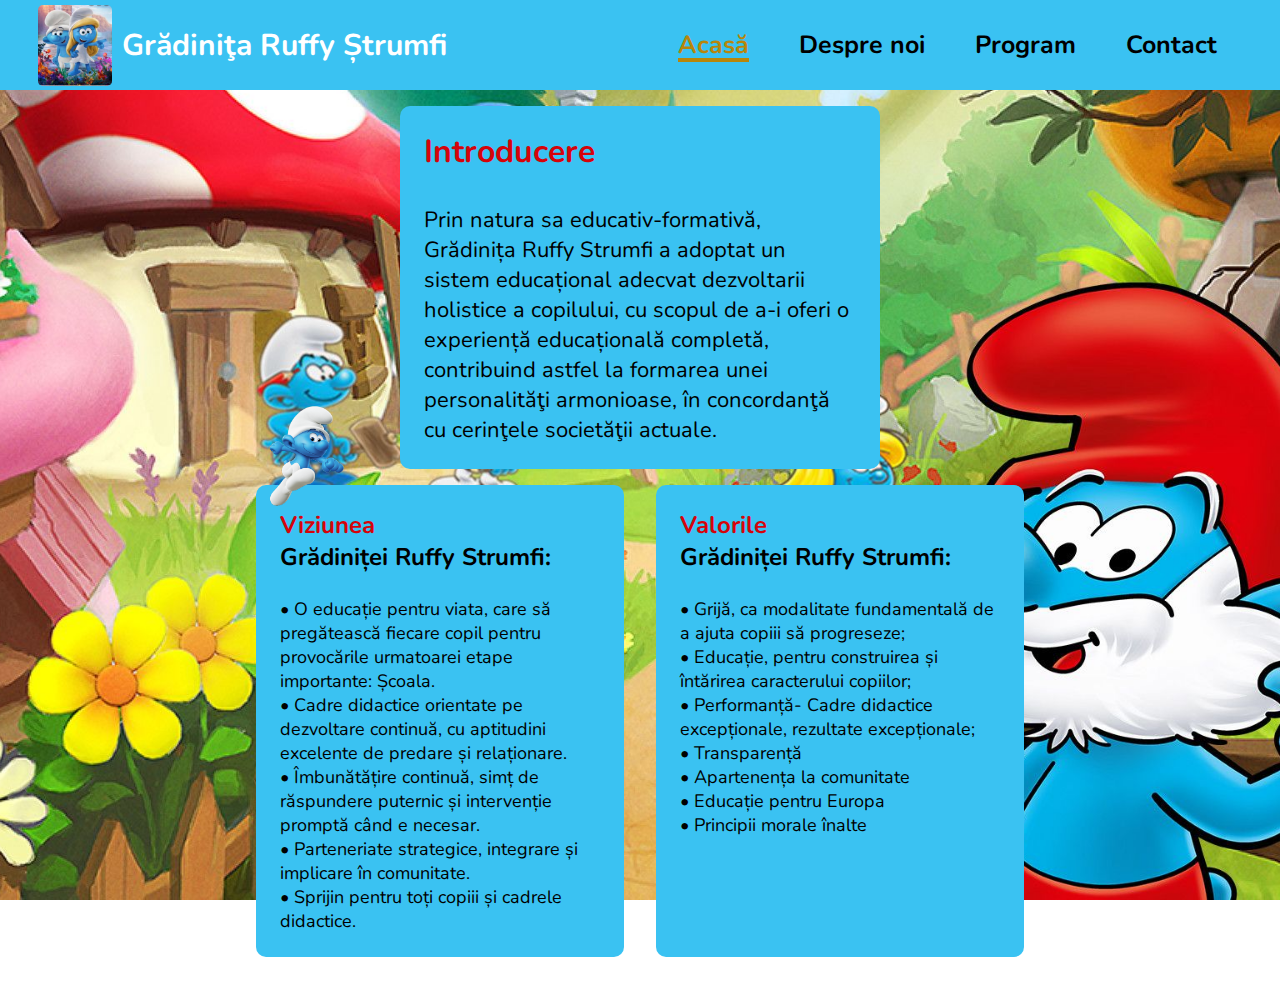
==== index.html @ 08ff539f "commit2" ====
<!DOCTYPE html>
<html lang="en">
<head>
    <title>Grădiniţa Ruffy Strumfi </title>
  <link href="stylesheetacasa.css" rel="stylesheet">
</head>
<body>
    <header>
      <div class="logo"><img src="Logo.jpg"><emp>Grădiniţa Ruffy Ștrumfi</emp></div>
      <nav>
        <a href="index.html"><div class="butonmain">Acasă</div></a>
        <a href="despre.html"><div>Despre noi</div></a>
        <a href="program.html"><div>Program</div></a>
        <a href="contact.html"><div>Contact</div></a>
      </nav>
    </header>
    <main>
      <img src="images/tpsmurf2.png">
      <div class="introduction">
       <h1><div class="color">Introducere</div></h1>
        <p>Prin natura sa educativ-formativă, Grădinița Ruffy Strumfi a adoptat un sistem educațional adecvat  dezvoltarii holistice a copilului, cu scopul de a-i oferi o experiență educațională completă, contribuind astfel la formarea unei personalităţi armonioase, în concordanţă cu cerinţele societăţii actuale.</p>
      </div>
      <div class="vision">
        <h2><div class="color">Viziunea</div> Grădiniței Ruffy Strumfi:</h2>
        <div>•	O educație pentru viata, care să pregătească fiecare copil pentru provocările urmatoarei etape importante: Școala.</div>
        <div>•	Cadre didactice orientate pe dezvoltare continuă, cu aptitudini excelente de predare și relaționare.</div>
        <div>•	Îmbunătățire continuă, simț de răspundere puternic și intervenție promptă când e necesar.</div>
        <div>•	Parteneriate strategice, integrare și implicare în comunitate.</div>
        <div>•	Sprijin pentru toți copiii și cadrele didactice.</div>
      </div>
      <div class="valorile">
        <h2><div class="color">Valorile</div> Grădiniței Ruffy Strumfi:</h2>
        <div>•	Grijă, ca modalitate fundamentală de a ajuta copiii să progreseze;</div>
        <div>•	Educație, pentru construirea și întărirea caracterului copiilor;</div>
        <div>•	Performanță- Cadre didactice excepționale, rezultate excepționale;</div>
        <div>•	Transparență</div>
        <div>•	Apartenența la comunitate</div>
        <div>•	Educație pentru Europa</div>
        <div>•	Principii morale înalte</div>

      </div>
    </main>
</body>
</html>
---- stylesheetacasa.css ----
@import url('https://fonts.googleapis.com/css?family=Nunito:400,700&display=swap');

html{
    background: url('./Background.jpg') no-repeat center center fixed;
    background-size: cover;
}

html, body {
    margin: 0;
    padding: 0;
    height: 100vh;
    font-family: 'Nunito';
    margin:0;
    padding:0;
}



header{
    background-color: #3ac2f2;
    position:fixed;
    top:0;
    width:100vw;
    height:9vh;
    display:flex;
    justify-content: space-between;
    align-items:center;
    padding-bottom: .5vh;
    padding-top: .5vh;
    z-index: 2;
}

nav{
    display:flex;
    width: fit-content;
    margin-right: 3vw;
}

.logo{
    height:100%;
    display:flex;
    align-items: center;
    justify-self:left; 
    color: white;
    font-size: 30px;
    font-weight: bold;
    gap: 10px;
    margin-left: 3vw;
}

.logo>img{
    height:100%;
    border-radius: 5px;
}

a{
    color: inherit;  
    text-decoration: inherit; 
}

nav div{
    font-size: 25px;
    margin:auto 1em;
    font-weight: bold;;
}

.butonmain{
    position:relative;
    color: darkgoldenrod;
}

.butonmain:before{
    position:absolute;
    content: '';
    bottom:0px;
    background-color: darkgoldenrod;
    color: orange;
    width:100%;
    height:4px;
}

main{
    margin-top: 10vh;
    display:grid;
    grid-template-columns: repeat(10,10vw);
    grid-template-rows: repeat(10,auto);
}

p{
    font-size: 22px;
    margin:0;
}



h1{
    margin:0 0 1em 0;
}

h2{
    margin:0 0 1em 0;
}

.bold{
    font-weight: bold;
}

.color{
    color:#d6030a;
}
/*///////////////////////////////////////*/
.introduction{
    background-color: #3ac2f2;
    border-radius: 10px;
    grid-column:4/8;
    grid-row: 1/2;
    margin:1em;
    padding:1.5em;
}

main>img{
    grid-column:3/6;
    grid-row: 3/4;
    width:90px;
    z-index: 1;
    position:relative;
    bottom:80px;
}

.vision{
    padding:1.5em;
    margin-right: 1em;
    background-color: #3ac2f2;
    border-radius: 10px;
    grid-column:3/6;
    grid-row:3/4;
}

.vision>div{
    font-size: 18px;
}

.valorile{
    padding:1.5em;
    margin-left: 1em;
    background-color: #3ac2f2;
    border-radius: 10px;
    grid-column:6/9;
    grid-row:3/4;
}

.valorile>div{
    font-size: 18px;
}
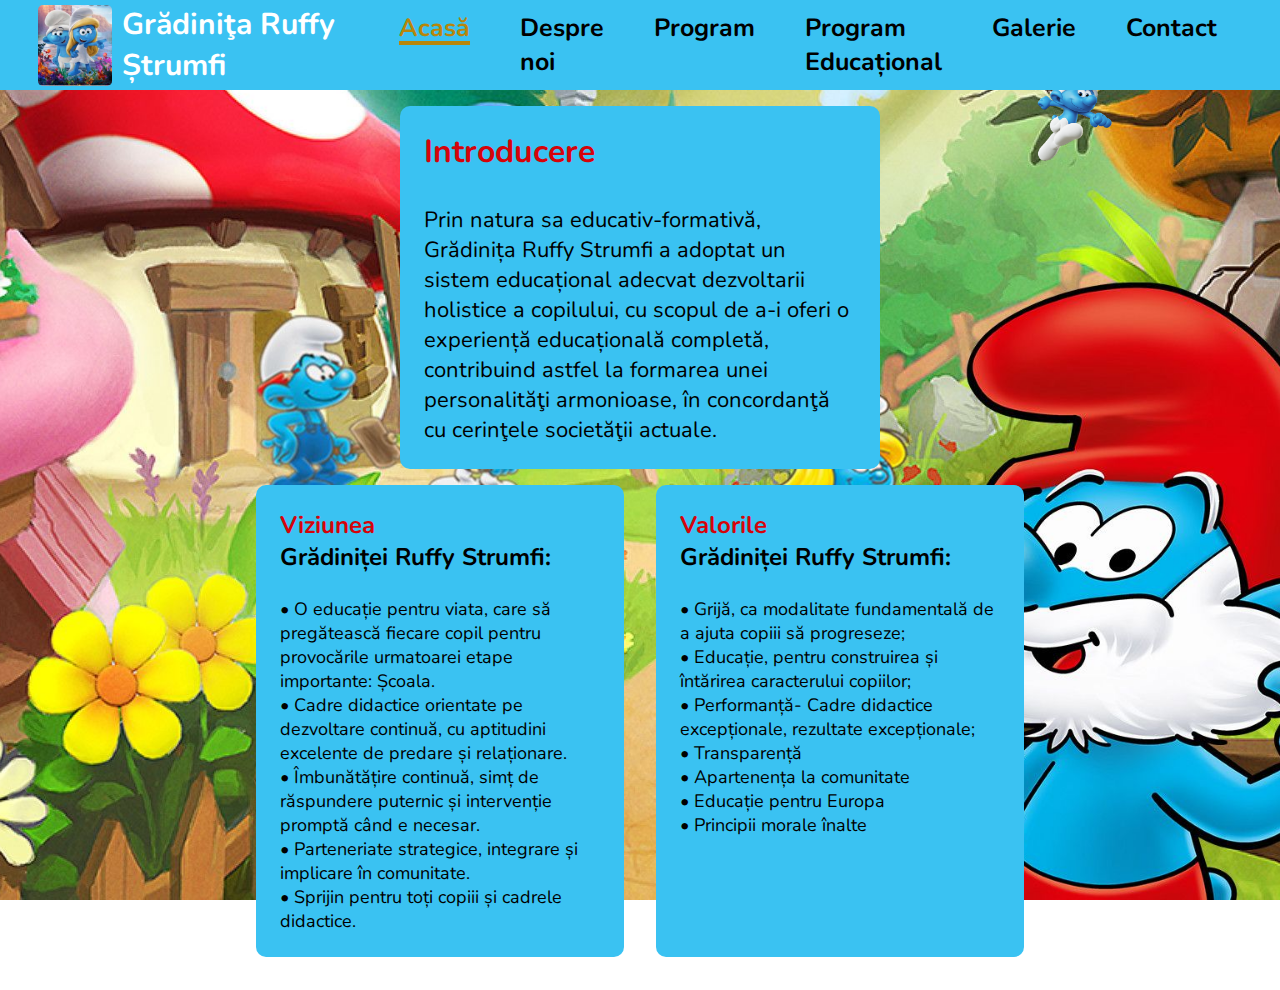
==== commit 642309b2: "third commit" ====
--- a/index.html
+++ b/index.html
@@ -8,9 +8,11 @@
     <header>
       <div class="logo"><img src="Logo.jpg"><emp>Grădiniţa Ruffy Ștrumfi</emp></div>
       <nav>
-        <a href="index.html"><div class="butonmain">Acasă</div></a>
+        <a href="index.html"><div  class="butonmain">Acasă</div></a>
         <a href="despre.html"><div>Despre noi</div></a>
         <a href="program.html"><div>Program</div></a>
+        <a href="programed.html"><div>Program Educațional</div></a>
+        <a href="galerie.html"><div>Galerie</div></a>
         <a href="contact.html"><div>Contact</div></a>
       </nav>
     </header>
--- a/stylesheetacasa.css
+++ b/stylesheetacasa.css
@@ -108,7 +108,47 @@
 .color{
     color:#d6030a;
 }
+
+*::-webkit-scrollbar {
+    width: 10px;
+    height: 10px;
+    border-radius: 10px;
+  }
+
+ *::-webkit-scrollbar-track {
+    height: 10px;
+    border-radius: 10px;
+    background-color: rgb(39 39 42);
+  }
+
+  *::-webkit-scrollbar-thumb {
+    background-color: white;
+
+    border-radius: 10px;
+    height: 10px;
+  }
+
+  @media(max-width:1166px){
+    nav div{
+        font-size: 20px;
+    }
+    .logo{
+        font-size: 25px;
+    }
+}
+
+@media(max-width:480px){
+    .logo>img{
+        height:50%;
+    }
+    header{
+        padding-top: 0;
+        padding-bottom: 0;
+    }
+}
+
 /*///////////////////////////////////////*/
+
 .introduction{
     background-color: #3ac2f2;
     border-radius: 10px;
@@ -119,12 +159,12 @@
 }
 
 main>img{
-    grid-column:3/6;
-    grid-row: 3/4;
+    grid-column:9/10;
+    grid-row: 1/2;
     width:90px;
     z-index: 1;
     position:relative;
-    bottom:80px;
+    bottom:30px;
 }
 
 .vision{
@@ -151,4 +191,24 @@
 
 .valorile>div{
     font-size: 18px;
-}+}
+
+
+@media(max-width:480px){
+    .introduction{
+        grid-column:2/10;
+        margin:1em 0 0 0 ;
+    }
+    .vision{
+       margin-right: 0;
+        grid-column:2/10;
+        margin-top: 1em;
+    }
+    .valorile{
+        margin-left: 0;
+        grid-row:5/6;
+        grid-column:2/10;
+        margin-top: 1em;
+        margin-bottom: 1em;
+    }
+}
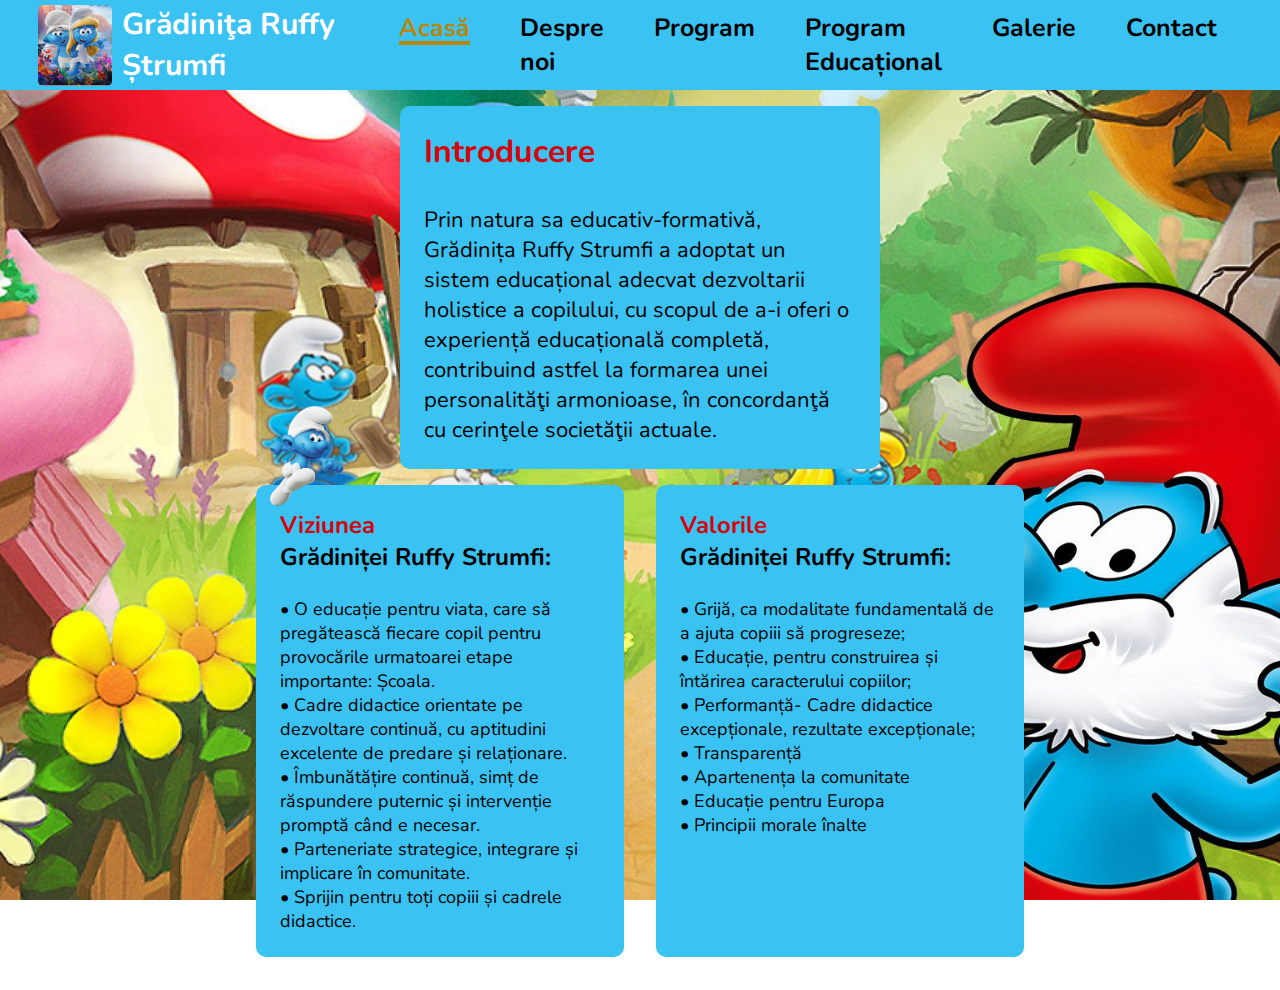
==== commit 982713b2: "fourth commit" ====
--- a/index.html
+++ b/index.html
@@ -1,6 +1,7 @@
 <!DOCTYPE html>
 <html lang="en">
 <head>
+  <meta name="viewport" content="width=device-width, initial-scale=1">
     <title>Grădiniţa Ruffy Strumfi </title>
   <link href="stylesheetacasa.css" rel="stylesheet">
 </head>
--- a/stylesheetacasa.css
+++ b/stylesheetacasa.css
@@ -128,24 +128,6 @@
     height: 10px;
   }
 
-  @media(max-width:1166px){
-    nav div{
-        font-size: 20px;
-    }
-    .logo{
-        font-size: 25px;
-    }
-}
-
-@media(max-width:480px){
-    .logo>img{
-        height:50%;
-    }
-    header{
-        padding-top: 0;
-        padding-bottom: 0;
-    }
-}
 
 /*///////////////////////////////////////*/
 
@@ -159,12 +141,12 @@
 }
 
 main>img{
-    grid-column:9/10;
-    grid-row: 1/2;
+    grid-column:3/4;
+    grid-row: 3/3;
     width:90px;
     z-index: 1;
     position:relative;
-    bottom:30px;
+    bottom:80px;
 }
 
 .vision{
@@ -194,7 +176,18 @@
 }
 
 
-@media(max-width:480px){
+@media(max-width:1166px){
+    nav div{
+        font-size: 20px;
+    }
+    .logo{
+        font-size: 25px;
+    }
+}
+
+
+
+@media all and (max-width:600px){
     .introduction{
         grid-column:2/10;
         margin:1em 0 0 0 ;
@@ -211,4 +204,32 @@
         margin-top: 1em;
         margin-bottom: 1em;
     }
-}
+    main>img{
+        grid-column:8/9;
+        grid-row: 1/2;
+        bottom:0;
+    }
+}
+
+/* ccccccccccccccccccccccccc */
+@media all and (max-width:600px){
+    .logo>img{
+        height:50%;
+    }
+    header{
+        padding-top: 0;
+        padding-bottom: 0;
+    }
+   
+    nav div{
+        font-size: 2vw;
+    }
+    .logo{
+        font-size: 3vw;
+    }
+    
+    .butonmain:before{
+        height:2px;
+    }  
+}
+/* ccccccccccccccccccccccccc */
